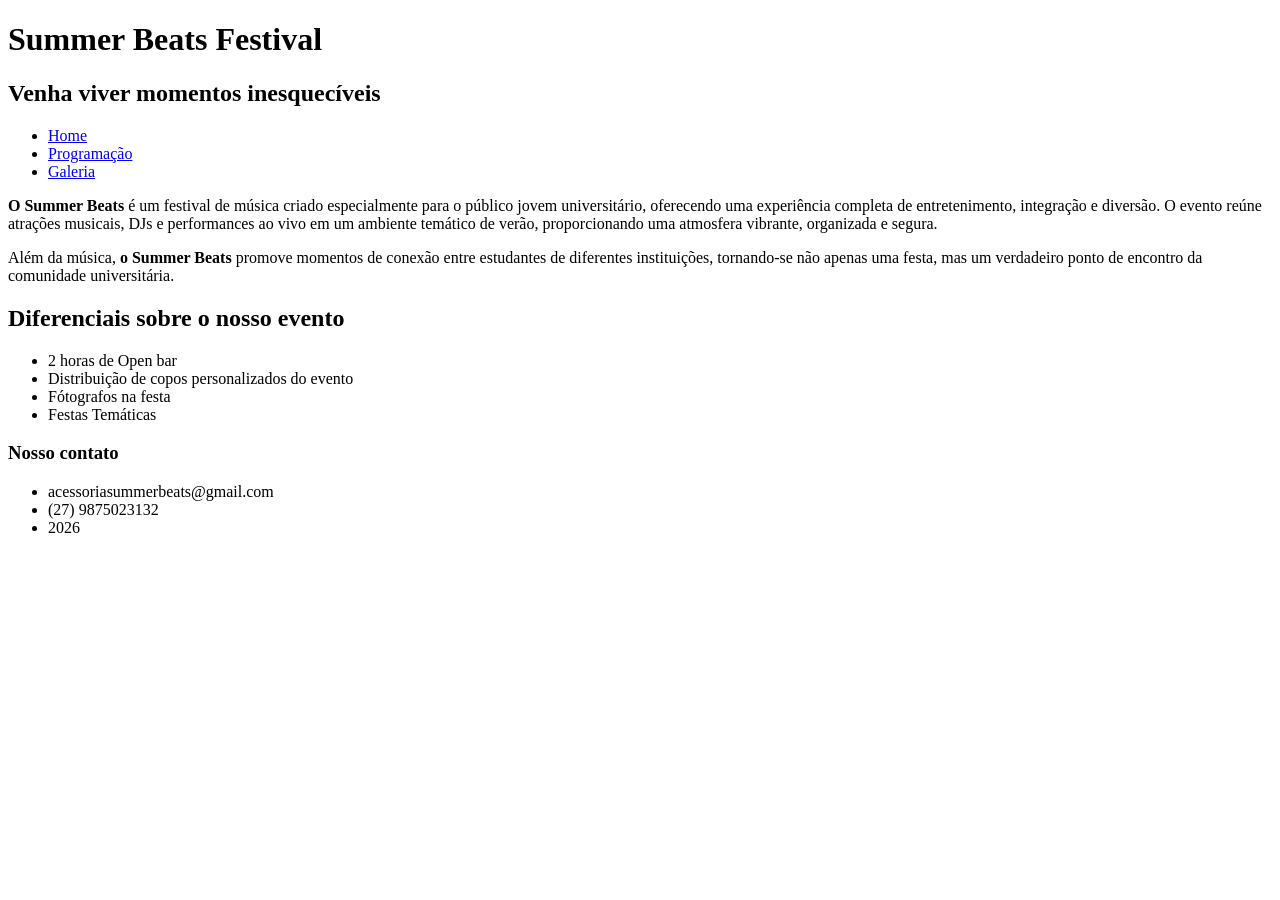
==== Atividade-website/index.html @ e4235440 "first commit" ====
<!DOCTYPE html>
<html lang="pt-br">

<head>
    <meta charset="UTF-8">
    <meta name="viewport" content="width=device-width, initial-scale=1.0">
    <link rel="icon" href="./img/icon.avif">
    <title>Summer Beats Festival</title>
</head>

<body>
    <header>
        <div>
            <!-- nome do evento e seu slogan -->
            <h1>Summer Beats Festival</h1>
            <h2>Venha viver momentos inesquecíveis</h2>
            <!-- barra de navegação com os links -->
            <nav>
                <ul>
                    <li><a href="./index.html">Home</a></li>
                    <li> <a href="./pagina2.html">Programação</a></li>
                    <li><a href="./pagina3.html">Galeria</a></li>
                </ul>
            </nav>
        </div>

    </header>

    <main>
        <!-- seção 1 com os parágrafos falando sobre o evento -->
        <section>
            <div>
                <p> <strong>O Summer Beats</strong> é um festival de música criado especialmente para o público jovem
                    universitário,
                    oferecendo uma experiência completa de entretenimento, integração e diversão. O evento reúne
                    atrações musicais, DJs e performances ao vivo em um ambiente temático de verão, proporcionando uma
                    atmosfera vibrante, organizada e segura.</p>
                <p>Além da música, <strong>o Summer Beats</strong> promove momentos de conexão entre estudantes de
                    diferentes
                    instituições, tornando-se não apenas uma festa, mas um verdadeiro ponto de encontro da comunidade
                    universitária.</p>

            </div>


        </section>

        <!-- seção 2 contendo a lista de diferenciais  sobre o evento -->
        <section>
            <div>
                <h2>Diferenciais sobre o nosso evento</h2>
                <ul>
                    <li>2 horas de Open bar</li>
                    <li>Distribuição de copos personalizados do evento</li>
                    <li>Fótografos na festa</li>
                    <li>Festas Temáticas</li>
                </ul>


            </div>


        </section>

    </main>

    <!-- rodapé do nosso site -->
    <footer>
        <div>
            <h3>Nosso contato</h3>
            <ul>
                <li>acessoriasummerbeats@gmail.com</li>
                <li>(27) 9875023132</li>
                <li>2026</li>
            </ul>
        </div>
    </footer>
</body>

</html>
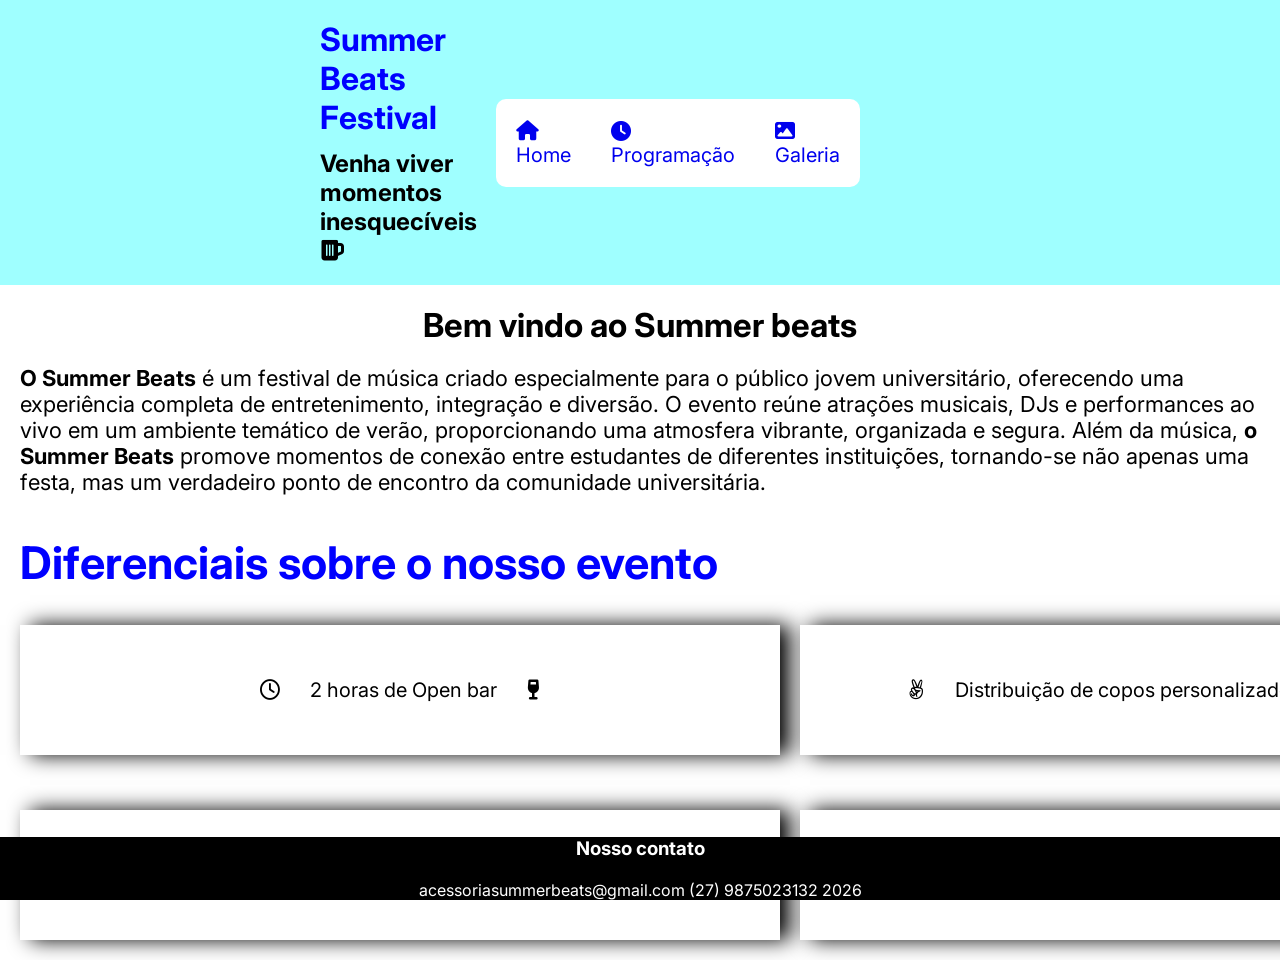
==== commit a23e4a2f: "ta comittado" ====
--- a/Atividade-website/index.html
+++ b/Atividade-website/index.html
@@ -6,73 +6,95 @@
     <meta name="viewport" content="width=device-width, initial-scale=1.0">
     <link rel="icon" href="./img/icon.avif">
     <title>Summer Beats Festival</title>
+
+    <link href="https://fonts.googleapis.com/css2?family=Material+Symbols+Outlined" rel="stylesheet" />
+
+    <link rel="stylesheet" href="https://cdnjs.cloudflare.com/ajax/libs/font-awesome/6.5.0/css/all.min.css" />
+
+    <link rel="stylesheet" href="./css/style.css">
 </head>
 
 <body>
-    <header>
-        <div>
+    <header class="topo">
+        <div class="container-cabecalho">
             <!-- nome do evento e seu slogan -->
-            <h1>Summer Beats Festival</h1>
-            <h2>Venha viver momentos inesquecíveis</h2>
+            <div class="logo">
+                <h1 style="color: blue;">Summer Beats Festival </h1>
+                <h2>Venha viver momentos inesquecíveis <i class="fa-solid fa-beer-mug-empty"></i></h2>
+            </div>
             <!-- barra de navegação com os links -->
-            <nav>
-                <ul>
-                    <li><a href="./index.html">Home</a></li>
-                    <li> <a href="./pagina2.html">Programação</a></li>
-                    <li><a href="./pagina3.html">Galeria</a></li>
+            <nav class="navegacao container">
+                <ul class="menu">
+                    <li><a href="./index.html"> <i class="fa-solid fa-house"></i>Home</a></li>
+                    <li> <a href="./pagina2.html"><i class="fa-solid fa-clock"></i>Programação</a></li>
+                    <li><a href="./pagina3.html"><i class="fa-solid fa-image"></i>Galeria</a></li>
                 </ul>
+
+
             </nav>
         </div>
-
     </header>
 
     <main>
         <!-- seção 1 com os parágrafos falando sobre o evento -->
-        <section>
-            <div>
-                <p> <strong>O Summer Beats</strong> é um festival de música criado especialmente para o público jovem
+        <section class="apresentacao container">
+            <div class="secao">
+                <h1>Bem vindo ao Summer beats</h1>
+                <p> <strong>O Summer Beats</strong> é um festival de música criado especialmente para o público
+                    jovem
                     universitário,
                     oferecendo uma experiência completa de entretenimento, integração e diversão. O evento reúne
-                    atrações musicais, DJs e performances ao vivo em um ambiente temático de verão, proporcionando uma
-                    atmosfera vibrante, organizada e segura.</p>
-                <p>Além da música, <strong>o Summer Beats</strong> promove momentos de conexão entre estudantes de
+                    atrações musicais, DJs e performances ao vivo em um ambiente temático de verão, proporcionando
+                    uma
+                    atmosfera vibrante, organizada e segura.
+                    Além da música, <strong>o Summer Beats</strong> promove momentos de conexão entre estudantes de
                     diferentes
-                    instituições, tornando-se não apenas uma festa, mas um verdadeiro ponto de encontro da comunidade
+                    instituições, tornando-se não apenas uma festa, mas um verdadeiro ponto de encontro da
+                    comunidade
                     universitária.</p>
 
+
             </div>
-
 
         </section>
 
         <!-- seção 2 contendo a lista de diferenciais  sobre o evento -->
-        <section>
-            <div>
+        <section class="diferencial container">
+            <div class="titulo">
                 <h2>Diferenciais sobre o nosso evento</h2>
-                <ul>
-                    <li>2 horas de Open bar</li>
-                    <li>Distribuição de copos personalizados do evento</li>
-                    <li>Fótografos na festa</li>
-                    <li>Festas Temáticas</li>
-                </ul>
-
-
             </div>
 
+            <div class="grid">
+                <div class="item">
+                 <i class="fa-regular fa-clock"></i>   2 horas de Open bar <i class="fa-solid fa-wine-glass"></i>
+                </div>
 
+                <div class="item">
+
+                 <i class="fa-brands fa-angellist"></i>   Distribuição de copos personalizados do evento <i class="fa-solid fa-mug-saucer"></i>
+
+                </div>
+
+                <div class="item">
+                    <i class="fa-solid fa-camera"></i> Fótografos na festa <i class="fa-solid fa-photo-film"></i>
+
+                </div>
+
+                <div class="item">
+                   <i class="fa-solid fa-mask"></i> Festas Temáticas <i class="fa-solid fa-broom"></i>
+                </div>
+            </div>
         </section>
 
     </main>
 
     <!-- rodapé do nosso site -->
-    <footer>
-        <div>
+    <footer class="rodape container">
+        <div class="contato">
             <h3>Nosso contato</h3>
-            <ul>
-                <li>acessoriasummerbeats@gmail.com</li>
-                <li>(27) 9875023132</li>
-                <li>2026</li>
-            </ul>
+            acessoriasummerbeats@gmail.com
+            (27) 9875023132
+            2026
         </div>
     </footer>
 </body>
--- a/Atividade-website/css/style.css
+++ b/Atividade-website/css/style.css
@@ -0,0 +1,115 @@
+@import url('https://fonts.googleapis.com/css2?family=Inter:ital,opsz,wght@0,14..32,100..900;1,14..32,100..900&display=swap');
+
+*{
+    margin: 0;
+    padding: 0;
+}
+
+body{
+    
+    font-family: "Inter", sans-serif;
+}
+
+a{
+    text-decoration: none;
+}
+
+
+.topo{
+    background-color: rgb(159, 255, 255);
+    color: black;
+    position: sticky;
+    padding: 20px;
+}
+
+.menu{
+    list-style: none;
+    display: flex;
+    gap: 40px;
+    font-size: 20px;
+    
+}
+
+.container-cabecalho{
+    display: flex;
+    justify-content: space-between;
+    align-items: center;
+}
+
+.navegacao{
+    background-color: #fff;
+    padding: 20px;
+    margin-right: 400px;
+    border-radius: 10px;
+}
+
+.logo{
+    margin-left: 300px;
+    display: flex;
+    flex-direction: column;
+    justify-content: center;
+    gap: 12px;
+}
+
+.apresentacao{
+    background-color: #fff;
+    color: black;
+    padding: 20px;
+}
+
+.secao{
+    display: flex;
+    flex-direction: column;
+    justify-content: center;
+    align-items: center;
+    gap: 20px;
+    font-size: 22px;
+}
+
+
+.diferencial{
+    
+    padding: 20px;
+}
+
+.grid{
+    display: grid;
+    grid-template-columns: repeat(2,1fr);
+    gap: 20px;
+}
+
+.titulo{
+    color: blue;
+    font-size: 30px;
+}
+.item{
+    margin-top: 35px;
+    background-color: white;
+    box-shadow: 10px 0 20px black;
+    padding: 30px;
+    height: 70px;
+    display: flex;
+    justify-content: center;
+    align-items: center;
+    font-size: 20px;
+    width: 700px;
+    gap: 30px;
+}
+
+.rodape{
+    background-color: black;
+    color: white;
+    position: absolute;
+    bottom: 0;
+    width: 100%;    
+}
+
+.contato{
+   
+    display: flex;
+    flex-direction: column;
+    justify-content: center;
+    align-items: center;
+    gap: 20px;
+   
+}
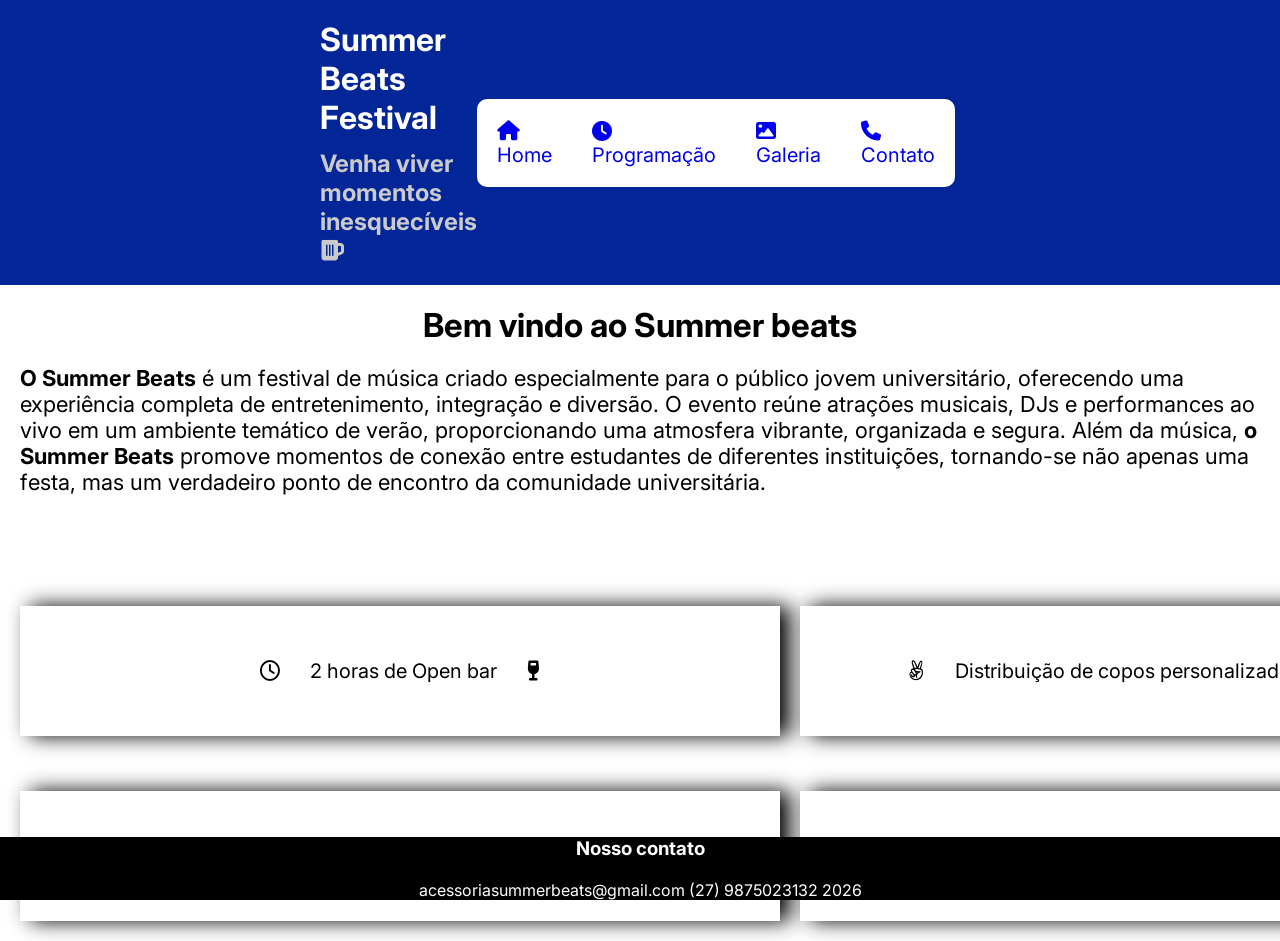
==== commit 71b75b19: "novas modificações" ====
--- a/Atividade-website/index.html
+++ b/Atividade-website/index.html
@@ -19,15 +19,16 @@
         <div class="container-cabecalho">
             <!-- nome do evento e seu slogan -->
             <div class="logo">
-                <h1 style="color: blue;">Summer Beats Festival </h1>
+                <h1 style="color: rgb(255, 255, 255);">Summer Beats Festival </h1>
                 <h2>Venha viver momentos inesquecíveis <i class="fa-solid fa-beer-mug-empty"></i></h2>
             </div>
             <!-- barra de navegação com os links -->
-            <nav class="navegacao container">
+            <nav class="navegacao ">
                 <ul class="menu">
                     <li><a href="./index.html"> <i class="fa-solid fa-house"></i>Home</a></li>
                     <li> <a href="./pagina2.html"><i class="fa-solid fa-clock"></i>Programação</a></li>
                     <li><a href="./pagina3.html"><i class="fa-solid fa-image"></i>Galeria</a></li>
+                    <li><a href="./pagina3.html"><i class="fa-solid fa-phone"></i>Contato</a></li>
                 </ul>
 
 
@@ -37,7 +38,7 @@
 
     <main>
         <!-- seção 1 com os parágrafos falando sobre o evento -->
-        <section class="apresentacao container">
+        <section class="apresentacao">
             <div class="secao">
                 <h1>Bem vindo ao Summer beats</h1>
                 <p> <strong>O Summer Beats</strong> é um festival de música criado especialmente para o público
@@ -59,19 +60,21 @@
         </section>
 
         <!-- seção 2 contendo a lista de diferenciais  sobre o evento -->
-        <section class="diferencial container">
+        <section class="diferencial">
             <div class="titulo">
                 <h2>Diferenciais sobre o nosso evento</h2>
             </div>
 
             <div class="grid">
                 <div class="item">
-                 <i class="fa-regular fa-clock"></i>   2 horas de Open bar <i class="fa-solid fa-wine-glass"></i>
+
+                    <i class="fa-regular fa-clock"></i> 2 horas de Open bar <i class="fa-solid fa-wine-glass"></i>
                 </div>
 
                 <div class="item">
 
-                 <i class="fa-brands fa-angellist"></i>   Distribuição de copos personalizados do evento <i class="fa-solid fa-mug-saucer"></i>
+                    <i class="fa-brands fa-angellist"></i> Distribuição de copos personalizados do evento <i
+                        class="fa-solid fa-mug-saucer"></i>
 
                 </div>
 
@@ -81,7 +84,7 @@
                 </div>
 
                 <div class="item">
-                   <i class="fa-solid fa-mask"></i> Festas Temáticas <i class="fa-solid fa-broom"></i>
+                    <i class="fa-solid fa-mask"></i> Festas Temáticas <i class="fa-solid fa-broom"></i>
                 </div>
             </div>
         </section>
@@ -89,7 +92,7 @@
     </main>
 
     <!-- rodapé do nosso site -->
-    <footer class="rodape container">
+    <footer class="rodape">
         <div class="contato">
             <h3>Nosso contato</h3>
             acessoriasummerbeats@gmail.com
--- a/Atividade-website/css/style.css
+++ b/Atividade-website/css/style.css
@@ -15,9 +15,12 @@
 }
 
 
+
+
+
 .topo{
-    background-color: rgb(159, 255, 255);
-    color: black;
+    background-color: rgb(2, 37, 151);
+    color: rgb(202, 202, 202);
     position: sticky;
     padding: 20px;
 }
@@ -79,8 +82,8 @@
 }
 
 .titulo{
-    color: blue;
-    font-size: 30px;
+    color: rgb(255, 255, 255);
+    font-size: 20px;
 }
 .item{
     margin-top: 35px;
@@ -99,9 +102,11 @@
 .rodape{
     background-color: black;
     color: white;
+    
     position: absolute;
     bottom: 0;
-    width: 100%;    
+    width: 100%;
+   
 }
 
 .contato{
@@ -113,3 +118,70 @@
     gap: 20px;
    
 }
+
+.foto-grid{
+    padding: 140px;
+    display: grid;
+    grid-template-columns: repeat(3,1fr);
+    gap: 12px;
+}
+
+.foto{
+    flex: 1 1 260px;
+    background-color: white;
+    border-radius: 20px;
+    box-shadow: 0 10px 25px lightgray;
+    padding: 5px;
+    font-size: 23px;
+
+}
+
+.foto img{
+    border-top-left-radius: 20px;
+    border-top-right-radius: 20px;
+    width: 100%;
+    height: 330px;
+    object-fit: cover;
+   
+}
+
+.area-form{
+  
+    padding: 20px;
+    display: flex;
+    align-items: center;
+    justify-content: center;
+    font-size: 20px;
+    
+}
+
+.form{
+    width: 100%;
+    display: flex;
+    flex-direction: column;
+    gap: 10px;
+    align-items: center;
+}
+
+.form button{
+    background-color: greenyellow;
+    width: 20%;
+    height: 20%;
+    font-size: 20px;
+    border-radius: 5px;
+   
+}
+
+.form textarea {
+    width: 40%;
+    padding: 20px;
+}
+
+.form input{
+    width: 40%;
+    padding: 10px;
+}
+
+.container{
+    padding: 40px;
+}
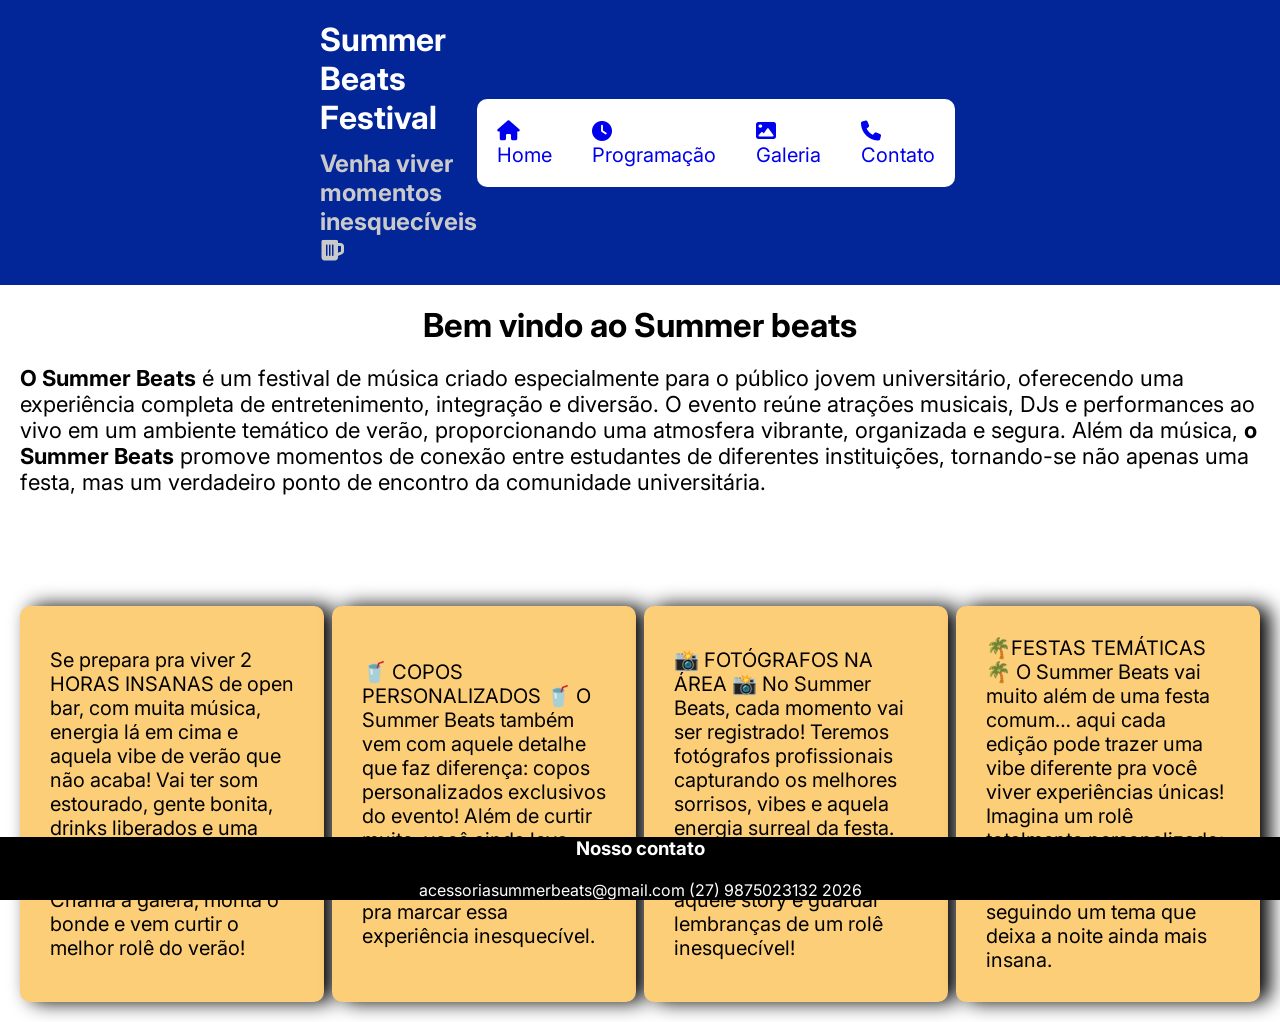
==== commit e0e9a965: "atualizado" ====
--- a/Atividade-website/index.html
+++ b/Atividade-website/index.html
@@ -23,7 +23,7 @@
                 <h2>Venha viver momentos inesquecíveis <i class="fa-solid fa-beer-mug-empty"></i></h2>
             </div>
             <!-- barra de navegação com os links -->
-            <nav class="navegacao ">
+            <nav class="navegacao">
                 <ul class="menu">
                     <li><a href="./index.html"> <i class="fa-solid fa-house"></i>Home</a></li>
                     <li> <a href="./pagina2.html"><i class="fa-solid fa-clock"></i>Programação</a></li>
@@ -65,26 +65,47 @@
                 <h2>Diferenciais sobre o nosso evento</h2>
             </div>
 
-            <div class="grid">
+            <div class="flex">
                 <div class="item">
+                    Se prepara pra viver 2 HORAS INSANAS de open bar, com muita
+                    música, energia lá em cima e aquela vibe de verão que não acaba! 
 
-                    <i class="fa-regular fa-clock"></i> 2 horas de Open bar <i class="fa-solid fa-wine-glass"></i>
+                    Vai ter som estourado, gente bonita, drinks liberados e uma experiência que você não vai esquecer
+                    tão cedo. Chama a galera, monta o bonde e vem curtir o melhor rolê do verão! 
                 </div>
 
                 <div class="item">
 
-                    <i class="fa-brands fa-angellist"></i> Distribuição de copos personalizados do evento <i
-                        class="fa-solid fa-mug-saucer"></i>
+                    🥤 COPOS PERSONALIZADOS 🥤
+
+                    O Summer Beats também vem com aquele detalhe que faz diferença: copos personalizados exclusivos do
+                    evento! 
+
+                    Além de curtir muito, você ainda leva uma lembrança única pra casa — um copo estiloso pra marcar
+                    essa experiência inesquecível. 
 
                 </div>
 
                 <div class="item">
-                    <i class="fa-solid fa-camera"></i> Fótografos na festa <i class="fa-solid fa-photo-film"></i>
+                    📸 FOTÓGRAFOS NA ÁREA 📸
 
+                    No Summer Beats, cada momento vai ser registrado! Teremos fotógrafos profissionais capturando os
+                    melhores sorrisos, vibes e aquela energia surreal da festa. 
+
+                    Se prepara pra sair nas fotos mais brabas, postar aquele story e guardar lembranças de um rolê
+                    inesquecível! 
                 </div>
 
                 <div class="item">
-                    <i class="fa-solid fa-mask"></i> Festas Temáticas <i class="fa-solid fa-broom"></i>
+                    🌴FESTAS TEMÁTICAS 🌴
+
+                    O Summer Beats vai muito além de uma festa comum… aqui cada edição pode trazer uma vibe diferente
+                    pra você viver experiências únicas! 
+
+                    Imagina um rolê totalmente personalizado: desde a decoração até o estilo da galera, tudo seguindo um
+                    tema que deixa a noite ainda mais insana. 
+
+               
                 </div>
             </div>
         </section>
--- a/Atividade-website/css/style.css
+++ b/Atividade-website/css/style.css
@@ -75,10 +75,10 @@
     padding: 20px;
 }
 
-.grid{
-    display: grid;
-    grid-template-columns: repeat(2,1fr);
-    gap: 20px;
+.flex{
+   display: flex;
+   gap: 8px;
+
 }
 
 .titulo{
@@ -87,16 +87,17 @@
 }
 .item{
     margin-top: 35px;
-    background-color: white;
+    background-color: rgb(253, 206, 120);
     box-shadow: 10px 0 20px black;
     padding: 30px;
-    height: 70px;
     display: flex;
     justify-content: center;
     align-items: center;
     font-size: 20px;
-    width: 700px;
-    gap: 30px;
+    flex-direction: column;
+    width: 40%;
+    gap: 10px;
+    border-radius: 10px;
 }
 
 .rodape{
